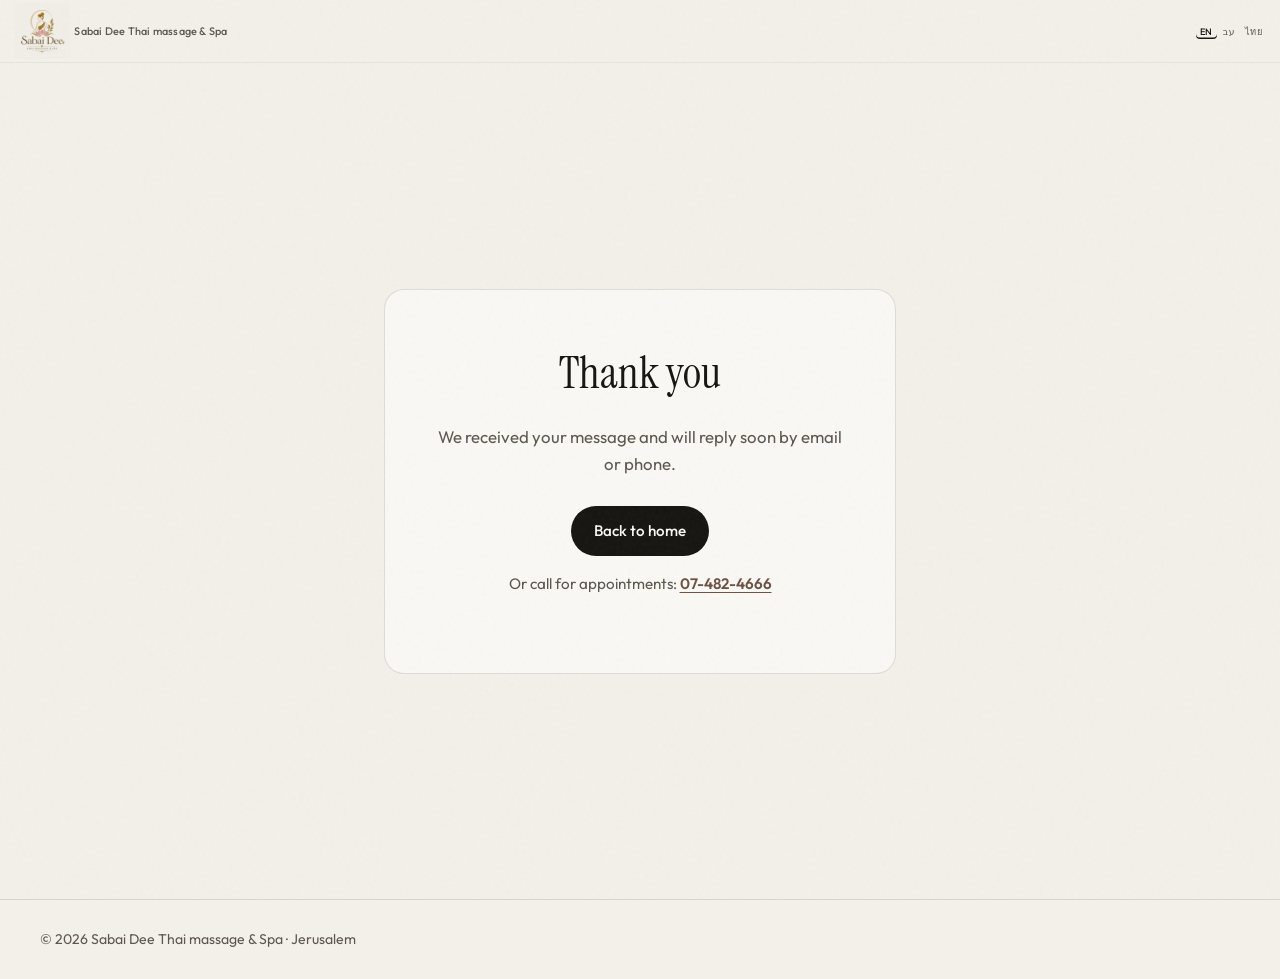
==== thank-you.html @ 680a7512 "Fix contact form: native Formspree POST and thank-you redirect page. Co-authored-by: Cursor <cursora" ====
<!DOCTYPE html>
<html lang="en" dir="ltr">
  <head>
    <meta charset="UTF-8" />
    <meta name="viewport" content="width=device-width, initial-scale=1" />
    <meta name="robots" content="noindex" />
    <title>Thank you — Sabai Dee Thai massage &amp; Spa</title>
    <link rel="preconnect" href="https://fonts.googleapis.com" />
    <link rel="preconnect" href="https://fonts.gstatic.com" crossorigin />
    <link
      href="https://fonts.googleapis.com/css2?family=Frank+Ruhl+Libre:wght@300;400;500;700&family=Instrument+Serif:ital@0;1&family=Noto+Sans+Thai:wght@300;400;500;600&family=Outfit:wght@300;400;500;600&display=swap"
      rel="stylesheet"
    />
    <link rel="stylesheet" href="styles.css" />
  </head>
  <body>
    <div class="noise" aria-hidden="true"></div>

    <header class="site-header">
      <div class="header-brand">
        <a class="logo" href="https://sabaidee.co.il/" data-site-home data-i18n-aria="logo_aria">
          <span class="logo-stack">
            <img
              class="logo-img"
              src="images/logo.png"
              width="64"
              height="64"
              decoding="async"
              alt=""
              role="presentation"
            />
            <span class="logo-tagline" data-i18n="logo_tagline">Sabai Dee Thai massage &amp; Spa</span>
          </span>
        </a>
      </div>
      <div class="header-bar">
        <span class="header-spacer" aria-hidden="true"></span>
        <div class="header-tools">
          <div class="lang-switch" role="group" data-i18n-aria="lang_label">
            <button type="button" class="lang-btn" data-lang="en" aria-pressed="true">EN</button>
            <button type="button" class="lang-btn" data-lang="he" aria-pressed="false">עב</button>
            <button type="button" class="lang-btn" data-lang="th" aria-pressed="false">ไทย</button>
          </div>
        </div>
      </div>
    </header>

    <main class="thank-you-page">
      <div class="thank-you-card">
        <h1 data-i18n="thank_you_title">Thank you</h1>
        <p data-i18n="thank_you_lede">We received your message and will reply soon by email or phone.</p>
        <div class="thank-you-actions">
          <a class="btn btn-primary" href="https://sabaidee.co.il/" data-site-home data-i18n="thank_you_back">Back to home</a>
          <p class="thank-you-phone">
            <span data-i18n="thank_you_call">Or call for appointments:</span>
            <a href="tel:+97274824666" data-i18n-tel="phone_spa_tel" data-i18n="phone_spa_display">07-482-4666</a>
          </p>
        </div>
      </div>
    </main>

    <footer class="site-footer">
      <p>© <span id="year"></span> <span data-i18n="footer_tag">Sabai Dee Thai massage &amp; Spa · Jerusalem</span></p>
    </footer>

    <script src="i18n.js"></script>
    <script src="main.js"></script>
  </body>
</html>
---- styles.css ----
/* Sabai Dee Thai massage & Spa — editorial calm, warm neutrals */

:root {
  --bg: #f3f0ea;
  --bg-elevated: #faf8f4;
  --ink: #161512;
  --ink-muted: #5c5850;
  --line: rgba(22, 21, 18, 0.12);
  --accent: #6b5344;
  --accent-soft: rgba(107, 83, 68, 0.14);
  --orb-a: #c4a882;
  --orb-b: #8a9a8e;
  --font-sans: "Outfit", system-ui, sans-serif;
  --font-serif: "Instrument Serif", Georgia, serif;
  --eyebrow-track: 0.22em;
  --space-xs: 0.5rem;
  --space-sm: 1rem;
  --space-md: 1.75rem;
  --space-lg: 3rem;
  --space-xl: clamp(3.5rem, 10vw, 7rem);
  --radius: 12px;
  --radius-lg: 20px;
  --max: 1120px;
  /* Set precisely in main.js from .site-header height (fallback until JS runs) */
  --header-h: 4.75rem;
}

html[lang="he"] {
  --font-sans: "Frank Ruhl Libre", "Segoe UI", Georgia, serif;
  --font-serif: "Frank Ruhl Libre", Georgia, serif;
  --eyebrow-track: 0.1em;
}

html[lang="th"] {
  --font-sans: "Noto Sans Thai", "Outfit", system-ui, sans-serif;
  --font-serif: "Instrument Serif", "Noto Sans Thai", Georgia, serif;
}

*,
*::before,
*::after {
  box-sizing: border-box;
}

html {
  scroll-behavior: smooth;
}

@media (prefers-reduced-motion: reduce) {
  html {
    scroll-behavior: auto;
  }
  *,
  *::before,
  *::after {
    animation-duration: 0.01ms !important;
    animation-iteration-count: 1 !important;
    transition-duration: 0.01ms !important;
  }
}

body {
  margin: 0;
  font-family: var(--font-sans);
  font-weight: 400;
  font-size: 1.05rem;
  line-height: 1.6;
  color: var(--ink);
  background: var(--bg);
  min-height: 100vh;
}

html[lang="th"] body {
  line-height: 1.65;
}

.noise {
  pointer-events: none;
  position: fixed;
  inset: 0;
  opacity: 0.035;
  z-index: 9999;
  background-image: url("data:image/svg+xml,%3Csvg viewBox='0 0 256 256' xmlns='http://www.w3.org/2000/svg'%3E%3Cfilter id='n'%3E%3CfeTurbulence type='fractalNoise' baseFrequency='0.9' numOctaves='4' stitchTiles='stitch'/%3E%3C/filter%3E%3Crect width='100%25' height='100%25' filter='url(%23n)'/%3E%3C/svg%3E");
}

a {
  color: var(--accent);
  text-decoration-thickness: 1px;
  text-underline-offset: 3px;
}

a:hover {
  color: var(--ink);
}

/* Header */

.site-header {
  position: sticky;
  top: 0;
  z-index: 100;
  display: flex;
  flex-direction: row;
  flex-wrap: wrap;
  align-items: center;
  gap: 0.2rem 0.45rem;
  padding: 0.2rem clamp(0.5rem, 2vw, 0.85rem);
  /* Do not tie min-height to --header-h (avoids locking a bad first measure). */
  background: var(--bg);
  border-bottom: 1px solid rgba(22, 21, 18, 0.06);
}

.header-brand {
  display: flex;
  justify-content: flex-start;
  flex: 1 1 0;
  min-width: 0;
  width: auto;
}

.header-bar {
  display: flex;
  flex-wrap: nowrap;
  align-items: center;
  gap: 0.2rem 0.35rem;
  flex: 0 0 auto;
  min-width: 0;
  min-height: 0;
}

@media (min-width: 721px) {
  .header-bar {
    flex: 1 1 10rem;
    justify-content: flex-end;
  }
}

html[dir="rtl"] .header-brand {
  justify-content: flex-end;
}

.header-spacer {
  flex: 1;
  min-width: 0.5rem;
  pointer-events: none;
}

.header-tools {
  display: flex;
  align-items: center;
  gap: 0.25rem;
}

.lang-switch {
  display: inline-flex;
  align-items: center;
  gap: 0.1rem;
  padding: 0;
  border-radius: 0;
  background: transparent;
  border: none;
}

.lang-btn {
  font-family: var(--font-sans);
  font-size: 0.58rem;
  font-weight: 500;
  letter-spacing: 0.05em;
  padding: 0.15rem 0.26rem;
  border: none;
  border-radius: 4px;
  background: transparent;
  color: var(--ink-muted);
  cursor: pointer;
  transition: color 0.15s, background 0.15s;
}

.lang-btn:hover {
  color: var(--ink);
  background: rgba(22, 21, 18, 0.04);
}

.lang-btn[aria-pressed="true"] {
  background: transparent;
  color: var(--ink);
  box-shadow: inset 0 -1.5px 0 var(--ink);
}

.logo {
  display: flex;
  flex-direction: column;
  align-items: flex-start;
  flex: 0 1 auto;
  min-width: 0;
  max-width: 100%;
  line-height: 1.25;
  text-decoration: none;
  color: var(--ink);
}

html[dir="rtl"] .logo {
  align-items: flex-end;
  text-align: end;
}

.logo-stack {
  display: flex;
  flex-direction: row;
  align-items: center;
  align-self: stretch;
  gap: 0.3rem;
  width: 100%;
  min-width: 0;
}

/* PNG has a white matte — multiply lets it read as var(--bg) on this page */
.logo-img {
  display: block;
  flex: 0 0 auto;
  flex-shrink: 0;
  min-width: 0;
  width: 44px;
  max-width: 44px;
  height: auto;
  aspect-ratio: 1;
  object-fit: contain;
  object-position: center center;
  background-color: var(--bg);
  mix-blend-mode: multiply;
  transition: opacity 0.2s ease;
}

html[dir="rtl"] .logo-img {
  align-self: flex-end;
}

.logo:hover .logo-img {
  opacity: 0.94;
}

.logo-tagline {
  font-family: var(--font-sans);
  flex: 1 1 auto;
  min-width: 0;
  font-size: clamp(0.52rem, 2.4vw, 0.65rem);
  font-weight: 500;
  letter-spacing: 0.02em;
  color: var(--ink-muted);
  max-width: none;
  line-height: 1.2;
}

@media (min-width: 480px) {
  .logo-img {
    width: 48px;
    max-width: 48px;
  }
}

@media (min-width: 721px) {
  .logo-img {
    width: 52px;
    max-width: 52px;
  }

  .logo-tagline {
    font-size: 0.64rem;
  }
}

@media (min-width: 900px) {
  .logo-img {
    width: 56px;
    max-width: 56px;
  }

  .logo-tagline {
    font-size: 0.68rem;
  }
}

.site-nav {
  display: flex;
  align-items: center;
  gap: clamp(0.35rem, 1.2vw, 0.85rem);
}

.site-nav a {
  font-size: 0.68rem;
  font-weight: 400;
  color: var(--ink-muted);
  text-decoration: none;
}

.site-nav a:hover {
  color: var(--ink);
}

.nav-cta {
  padding: 0.15rem 0.4rem;
  border-radius: 4px;
  background: transparent;
  border: 1px solid rgba(22, 21, 18, 0.14);
  color: var(--ink) !important;
}

.nav-cta:hover {
  border-color: var(--ink);
  background: rgba(22, 21, 18, 0.03);
  color: var(--ink) !important;
}

.nav-toggle {
  display: none;
  flex-direction: column;
  justify-content: center;
  gap: 5px;
  width: 34px;
  height: 34px;
  padding: 0;
  border: none;
  background: transparent;
  cursor: pointer;
}

.nav-toggle span {
  display: block;
  height: 2px;
  width: 18px;
  background: var(--ink);
  margin: 0 auto;
  transition: transform 0.2s ease, opacity 0.2s ease;
}

.nav-toggle[aria-expanded="true"] span:first-child {
  transform: translateY(3.5px) rotate(45deg);
}

.nav-toggle[aria-expanded="true"] span:last-child {
  transform: translateY(-3.5px) rotate(-45deg);
}

@media (max-width: 720px) {
  .nav-toggle {
    display: flex;
  }

  .header-spacer {
    display: none;
  }

  .header-bar {
    justify-content: flex-end;
  }

  .site-nav {
    position: fixed;
    top: var(--header-h);
    left: 0;
    right: 0;
    flex-direction: column;
    align-items: stretch;
    padding: var(--space-md);
    gap: 0;
    background: var(--bg-elevated);
    border-bottom: 1px solid var(--line);
    transform: translateY(-120%);
    opacity: 0;
    visibility: hidden;
    transition: transform 0.25s ease, opacity 0.25s ease, visibility 0.25s;
  }

  .site-nav.is-open {
    transform: translateY(0);
    opacity: 1;
    visibility: visible;
  }

  .site-nav a {
    padding: var(--space-sm) 0;
    border-bottom: 1px solid var(--line);
  }

  .site-nav a:last-child {
    border-bottom: none;
    margin-top: var(--space-sm);
    text-align: center;
  }
}

/* Hero */

.hero {
  position: relative;
  display: grid;
  grid-template-columns: 1fr;
  min-height: min(88vh, 820px);
  padding: var(--space-xl) clamp(1.25rem, 4vw, 2.5rem) var(--space-lg);
  overflow: hidden;
}

@media (min-width: 900px) {
  .hero {
    grid-template-columns: 1.05fr 0.95fr;
    align-items: center;
  }
}

.hero-inner {
  position: relative;
  z-index: 1;
  max-width: 34rem;
}

.eyebrow {
  font-size: 0.78rem;
  font-weight: 600;
  letter-spacing: var(--eyebrow-track);
  text-transform: uppercase;
  color: var(--ink-muted);
  margin: 0 0 var(--space-md);
}

.hero-title {
  font-family: var(--font-serif);
  font-size: clamp(2.85rem, 7vw, 4.35rem);
  font-weight: 400;
  line-height: 1.05;
  letter-spacing: -0.02em;
  margin: 0 0 var(--space-md);
}

.hero-title em {
  font-style: italic;
  color: var(--accent);
}

.hero-lede {
  margin: 0 0 var(--space-lg);
  color: var(--ink-muted);
  font-size: 1.08rem;
  max-width: 28rem;
}

.hero-actions {
  display: flex;
  flex-wrap: wrap;
  gap: var(--space-sm);
}

.btn {
  display: inline-flex;
  align-items: center;
  justify-content: center;
  padding: 0.75rem 1.35rem;
  font-family: var(--font-sans);
  font-size: 0.95rem;
  font-weight: 500;
  border-radius: 999px;
  border: 1px solid transparent;
  cursor: pointer;
  text-decoration: none;
  transition: background 0.2s, color 0.2s, border-color 0.2s, transform 0.15s;
}

.btn:active {
  transform: scale(0.98);
}

.btn-primary {
  background: var(--ink);
  color: var(--bg-elevated);
}

.btn-primary:hover {
  background: var(--accent);
  color: #fff;
}

.btn-ghost {
  background: transparent;
  color: var(--ink);
  border-color: var(--line);
}

.btn-ghost:hover {
  border-color: var(--ink);
  background: var(--bg-elevated);
}

.hero-visual {
  position: relative;
  margin: var(--space-lg) 0 0;
  min-height: min(52vh, 520px);
}

@media (min-width: 900px) {
  .hero-visual {
    margin: 0;
    min-height: min(72vh, 640px);
  }
}

.hero-visual-bg {
  position: absolute;
  inset: 0;
  overflow: hidden;
  border-radius: var(--radius-lg);
  pointer-events: none;
}

.hero-photo-wrap {
  position: relative;
  z-index: 1;
  height: 100%;
  min-height: inherit;
  border-radius: var(--radius-lg);
  overflow: hidden;
  box-shadow: 0 28px 80px rgba(22, 21, 18, 0.12);
}

.hero-photo {
  width: 100%;
  height: 100%;
  min-height: min(52vh, 520px);
  object-fit: cover;
  object-position: center 35%;
  display: block;
  transform: scale(1.01);
}

@media (min-width: 900px) {
  .hero-photo {
    min-height: min(72vh, 640px);
  }
}

.orb {
  position: absolute;
  border-radius: 50%;
  filter: blur(60px);
  opacity: 0.55;
  animation: float 14s ease-in-out infinite;
}

.hero-visual-bg .orb-a {
  width: min(55vw, 340px);
  height: min(55vw, 340px);
  background: var(--orb-a);
  top: 5%;
  right: 10%;
}

.hero-visual-bg .orb-b {
  width: min(45vw, 280px);
  height: min(45vw, 280px);
  background: var(--orb-b);
  bottom: 15%;
  right: 25%;
  animation-delay: -4s;
}

@keyframes float {
  0%,
  100% {
    transform: translate(0, 0) scale(1);
  }
  50% {
    transform: translate(-12px, 18px) scale(1.05);
  }
}

.hero-line {
  position: absolute;
  z-index: 2;
  top: 40%;
  left: 0;
  width: 100%;
  max-width: 320px;
  height: 1px;
  background: linear-gradient(to right, var(--accent), transparent);
  opacity: 0.4;
}

html[dir="rtl"] .hero-line {
  background: linear-gradient(to left, var(--accent), transparent);
  left: auto;
  right: 0;
}

@media (min-width: 900px) {
  .hero-line {
    left: auto;
    right: 0;
    top: 50%;
  }

  html[dir="rtl"] .hero-line {
    right: auto;
    left: 0;
  }
}

/* Sections */

.section {
  padding: var(--space-xl) clamp(1.25rem, 4vw, 2.5rem);
  border-top: 1px solid var(--line);
}

.section-grid {
  max-width: var(--max);
  margin: 0 auto;
  display: grid;
  gap: var(--space-lg);
}

@media (min-width: 800px) {
  .section-grid:not(.about-grid) {
    grid-template-columns: minmax(180px, 0.35fr) 1fr;
    align-items: start;
  }
}

.about-grid {
  max-width: var(--max);
  margin: 0 auto;
  display: grid;
  gap: var(--space-lg);
}

@media (min-width: 900px) {
  .about-grid {
    grid-template-columns: minmax(200px, 0.95fr) 1.1fr;
    grid-template-rows: auto 1fr;
    grid-template-areas:
      "intro media"
      "body media";
    align-items: start;
  }

  .about-grid .section-intro {
    grid-area: intro;
  }

  .about-grid .about-media {
    grid-area: media;
  }

  .about-grid .section-body {
    grid-area: body;
    align-self: start;
  }
}

.about-media {
  margin: 0;
}

.about-photo {
  width: 100%;
  height: auto;
  display: block;
  border-radius: var(--radius-lg);
  object-fit: cover;
  aspect-ratio: 4 / 3;
  box-shadow: 0 20px 50px rgba(22, 21, 18, 0.08);
}

.section-intro h2,
.section-head h2 {
  font-family: var(--font-serif);
  font-size: clamp(2rem, 4vw, 2.75rem);
  font-weight: 400;
  margin: 0 0 var(--space-xs);
  letter-spacing: -0.02em;
}

.section-kicker {
  margin: 0;
  font-size: 0.85rem;
  font-weight: 500;
  color: var(--accent);
  letter-spacing: 0.06em;
  text-transform: uppercase;
}

.section-head {
  max-width: var(--max);
  margin: 0 auto var(--space-lg);
}

.prose {
  margin: 0;
}

.prose p + p {
  margin-top: var(--space-md);
}

.prose.small,
.small {
  font-size: 0.95rem;
  color: var(--ink-muted);
}

.about-credentials {
  margin-top: var(--space-md);
  padding-top: var(--space-md);
  border-top: 1px solid var(--line);
}

.about-credentials-title {
  margin: 0 0 var(--space-xs);
  font-family: var(--font-sans);
  font-size: 0.78rem;
  font-weight: 600;
  letter-spacing: var(--eyebrow-track);
  text-transform: uppercase;
  color: var(--ink-muted);
}

.about-credentials p {
  margin: 0;
  font-size: 0.98rem;
  color: var(--ink-muted);
  line-height: 1.55;
}

/* Treatments */

.treatments {
  background: var(--bg-elevated);
}

.treatment-list {
  list-style: none;
  margin: 0 auto;
  padding: 0;
  max-width: var(--max);
  display: grid;
  gap: var(--space-sm);
}

@media (min-width: 640px) {
  .treatment-list {
    grid-template-columns: repeat(2, 1fr);
  }
}

.treatment-card {
  margin: 0;
  padding: 0;
  background: var(--bg);
  border: 1px solid var(--line);
  border-radius: var(--radius-lg);
  overflow: hidden;
  display: flex;
  flex-direction: column;
  transition: border-color 0.2s, box-shadow 0.2s;
}

.treatment-card:hover {
  border-color: color-mix(in srgb, var(--accent) 35%, var(--line));
  box-shadow: 0 16px 48px rgba(22, 21, 18, 0.08);
}

.treatment-card-media {
  position: relative;
  aspect-ratio: 16 / 10;
  overflow: hidden;
  background: var(--line);
}

.treatment-card-media img {
  width: 100%;
  height: 100%;
  object-fit: cover;
  object-position: center;
  display: block;
  transition: transform 0.45s ease;
}

.treatment-card:hover .treatment-card-media img {
  transform: scale(1.04);
}

.treatment-card-body {
  padding: var(--space-md);
}

.treatment-card h3 {
  font-family: var(--font-serif);
  font-size: 1.45rem;
  font-weight: 400;
  margin: 0 0 var(--space-sm);
}

.treatment-card p {
  margin: 0;
  color: var(--ink-muted);
  font-size: 0.98rem;
}

/* Contact */

.contact-grid .section-intro {
  max-width: 28rem;
}

.contact-panel {
  display: grid;
  gap: var(--space-lg);
}

@media (min-width: 700px) {
  .contact-panel {
    grid-template-columns: 1fr 1.1fr;
    align-items: start;
  }
}

.contact-dl {
  margin: 0;
  padding: var(--space-md);
  background: var(--accent-soft);
  border-radius: var(--radius-lg);
  border: 1px solid var(--line);
}

.contact-dl dt {
  font-size: 0.72rem;
  font-weight: 600;
  letter-spacing: 0.14em;
  text-transform: uppercase;
  color: var(--ink-muted);
  margin-top: var(--space-md);
}

.contact-dl dt:first-child {
  margin-top: 0;
}

.contact-dl dd {
  margin: 0.35rem 0 0;
  font-size: 1.05rem;
}

.contact-dl a {
  color: var(--ink);
  font-weight: 500;
}

.contact-managers {
  display: flex;
  flex-direction: column;
  gap: 0.35rem;
}

.contact-managers span {
  display: flex;
  flex-wrap: wrap;
  align-items: baseline;
  gap: 0.35rem 0.5rem;
}

.contact-managers a {
  color: var(--ink);
  font-weight: 500;
  text-decoration: none;
}

.contact-managers a:hover {
  color: var(--accent);
  text-decoration: underline;
}

.contact-form {
  position: relative;
  display: flex;
  flex-direction: column;
  gap: var(--space-sm);
}

.contact-form label span {
  display: block;
  font-size: 0.78rem;
  font-weight: 600;
  letter-spacing: 0.08em;
  text-transform: uppercase;
  color: var(--ink-muted);
  margin-bottom: 0.35rem;
}

.contact-form input,
.contact-form textarea {
  width: 100%;
  padding: 0.75rem 1rem;
  font: inherit;
  border: 1px solid var(--line);
  border-radius: var(--radius);
  background: var(--bg-elevated);
  color: var(--ink);
}

.contact-form input:focus,
.contact-form textarea:focus {
  outline: 2px solid color-mix(in srgb, var(--accent) 45%, transparent);
  outline-offset: 2px;
  border-color: transparent;
}

.form-hp {
  position: absolute;
  left: -9999px;
  width: 1px;
  height: 1px;
  overflow: hidden;
  clip: rect(0, 0, 0, 0);
  white-space: nowrap;
}

.form-status {
  margin: 0;
  font-size: 0.88rem;
  line-height: 1.45;
  padding: 0.65rem 0.85rem;
  border-radius: var(--radius);
  border: 1px solid var(--line);
  background: var(--bg-elevated);
  color: var(--ink);
}

.form-status.is-success {
  border-color: color-mix(in srgb, #3d6b4f 35%, var(--line));
  background: color-mix(in srgb, #3d6b4f 10%, var(--bg-elevated));
}

.form-status.is-error {
  border-color: color-mix(in srgb, #8b3a3a 40%, var(--line));
  background: color-mix(in srgb, #8b3a3a 08%, var(--bg-elevated));
}

.thank-you-page {
  min-height: calc(100vh - var(--header-h));
  display: flex;
  align-items: center;
  justify-content: center;
  padding: var(--space-xl) clamp(1.25rem, 4vw, 2.5rem);
}

.thank-you-card {
  max-width: 32rem;
  text-align: center;
  padding: var(--space-lg);
  background: var(--bg-elevated);
  border: 1px solid var(--line);
  border-radius: var(--radius-lg);
}

.thank-you-card h1 {
  font-family: var(--font-serif);
  font-size: clamp(2rem, 5vw, 2.75rem);
  font-weight: 400;
  margin: 0 0 var(--space-sm);
}

.thank-you-card p {
  margin: 0 0 var(--space-md);
  color: var(--ink-muted);
  line-height: 1.6;
}

.thank-you-actions {
  display: flex;
  flex-direction: column;
  align-items: center;
  gap: var(--space-sm);
}

.thank-you-phone {
  font-size: 0.95rem;
  color: var(--ink-muted);
}

.thank-you-phone a {
  font-weight: 600;
  color: var(--accent);
}


.visit-card {
  max-width: var(--max);
  margin: 0 auto;
  display: grid;
  gap: var(--space-md);
  padding: var(--space-lg);
  background: var(--ink);
  color: var(--bg);
  border-radius: var(--radius-lg);
  overflow: hidden;
}

@media (min-width: 768px) {
  .visit-card {
    grid-template-columns: 1fr 1fr;
    align-items: stretch;
    padding: 0;
    gap: 0;
  }

  .visit-text {
    padding: var(--space-lg);
  }

  .visit-map {
    min-height: 260px;
  }
}

.visit-card h2 {
  font-family: var(--font-serif);
  font-size: clamp(1.85rem, 3vw, 2.35rem);
  font-weight: 400;
  margin: 0 0 var(--space-xs);
  color: var(--bg);
}

.visit-card .section-kicker {
  color: var(--orb-a);
}

.visit-card .address {
  font-style: normal;
  font-size: 1.1rem;
  line-height: 1.65;
  margin: var(--space-md) 0;
}

.visit-card .visit-note {
  color: color-mix(in srgb, var(--bg) 72%, transparent);
}

.visit-card a {
  color: var(--orb-a);
}

.visit-map {
  position: relative;
  min-height: 260px;
  padding: 0;
  overflow: hidden;
  background: color-mix(in srgb, var(--bg) 8%, transparent);
  border: 1px solid color-mix(in srgb, var(--bg) 20%, transparent);
  border-radius: var(--radius);
  margin: var(--space-sm) 0 0;
}

.visit-map iframe {
  display: block;
  width: 100%;
  height: 100%;
  min-height: 260px;
  border: 0;
}

@media (min-width: 768px) {
  .visit-map {
    margin: 0;
    border-radius: 0;
    border: none;
    border-inline-start: 1px solid color-mix(in srgb, var(--bg) 15%, transparent);
    min-height: 100%;
  }

  .visit-map iframe {
    min-height: 320px;
  }
}

.visit-map p {
  margin: 0;
  font-size: 0.9rem;
  color: color-mix(in srgb, var(--bg) 65%, transparent);
  max-width: 22rem;
}

/* Footer */

.site-footer {
  display: flex;
  flex-wrap: wrap;
  align-items: center;
  justify-content: space-between;
  gap: var(--space-sm);
  padding: var(--space-md) clamp(1.25rem, 4vw, 2.5rem);
  border-top: 1px solid var(--line);
  font-size: 0.88rem;
  color: var(--ink-muted);
}

.site-footer p {
  margin: 0;
}

.footer-links {
  display: flex;
  flex-wrap: wrap;
  align-items: center;
  gap: 0.35rem 1rem;
  margin: 0;
}

.site-footer a {
  font-weight: 500;
}
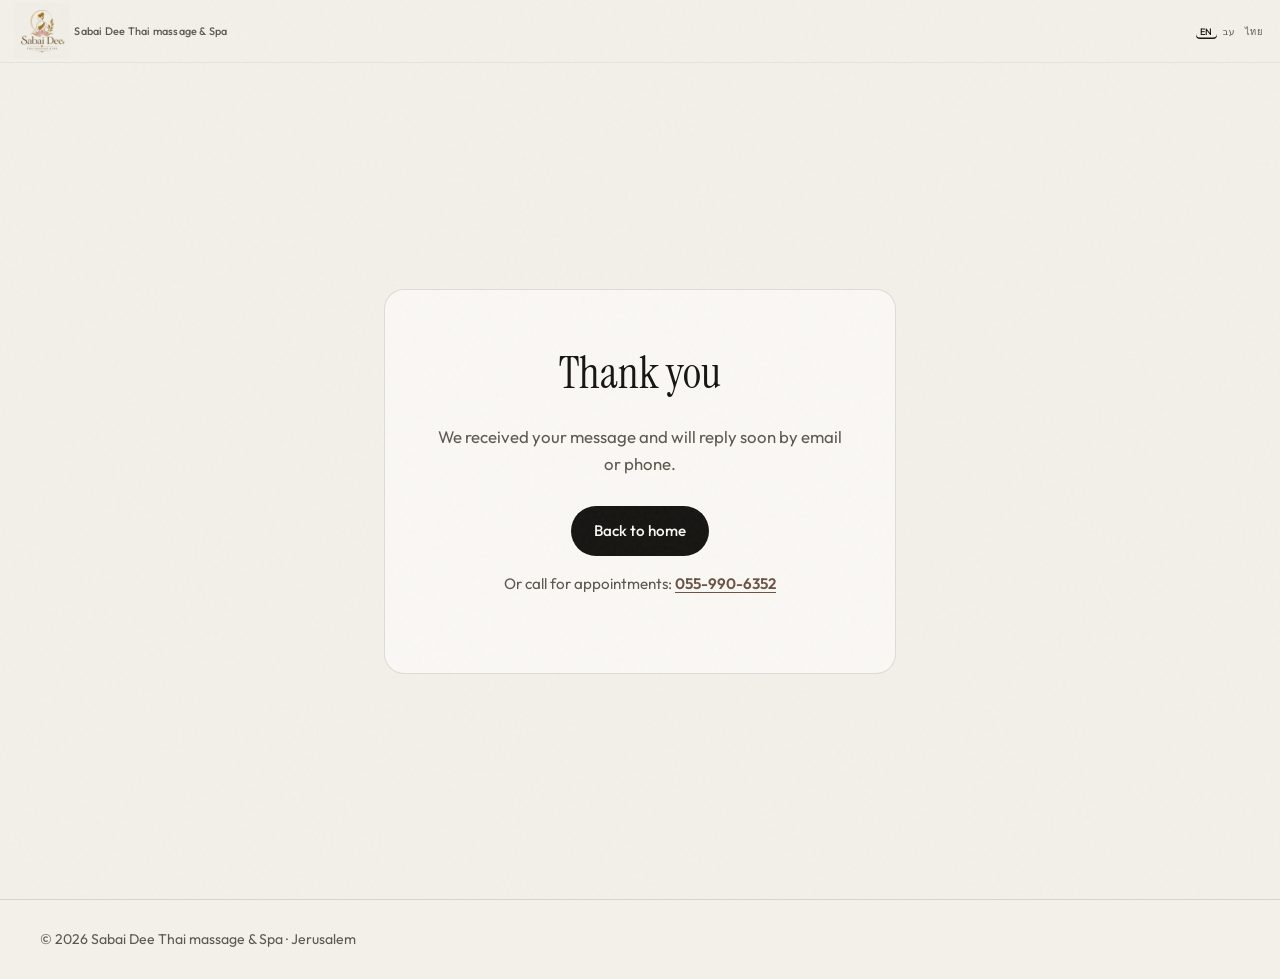
==== commit 12462bca: "Use Ann mobile for appointments; restore Haim 054-813-2322. Co-authored-by: Cursor <cursoragent@curs" ====
--- a/thank-you.html
+++ b/thank-you.html
@@ -53,7 +53,7 @@
           <a class="btn btn-primary" href="https://sabaidee.co.il/" data-site-home data-i18n="thank_you_back">Back to home</a>
           <p class="thank-you-phone">
             <span data-i18n="thank_you_call">Or call for appointments:</span>
-            <a href="tel:+97274824666" data-i18n-tel="phone_spa_tel" data-i18n="phone_spa_display">07-482-4666</a>
+            <a href="tel:+972559906352" data-i18n-tel="phone_spa_tel" data-i18n="phone_spa_display">055-990-6352</a>
           </p>
         </div>
       </div>
--- a/styles.css
+++ b/styles.css
@@ -802,6 +802,151 @@
   font-size: 0.98rem;
 }
 
+/* Prices */
+
+.prices-wrap {
+  max-width: var(--max);
+  margin: 0 auto;
+}
+
+.price-table {
+  width: 100%;
+  border-collapse: collapse;
+  background: var(--bg-elevated);
+  border: 1px solid var(--line);
+  border-radius: var(--radius-lg);
+  overflow: hidden;
+}
+
+.price-table th,
+.price-table td {
+  padding: 0.9rem 1rem;
+  text-align: start;
+  border-bottom: 1px solid var(--line);
+  vertical-align: top;
+}
+
+.price-table thead th {
+  font-size: 0.78rem;
+  font-weight: 600;
+  letter-spacing: 0.08em;
+  text-transform: uppercase;
+  color: var(--ink-muted);
+  background: color-mix(in srgb, var(--accent) 6%, var(--bg-elevated));
+}
+
+.price-table tbody th {
+  font-weight: 500;
+  color: var(--ink);
+  width: 24%;
+}
+
+.price-table tbody tr:last-child th,
+.price-table tbody tr:last-child td {
+  border-bottom: none;
+}
+
+.price-table td {
+  font-weight: 600;
+  color: var(--accent);
+  white-space: nowrap;
+}
+
+.price-sub {
+  display: block;
+  margin-top: 0.25rem;
+  font-size: 0.82rem;
+  font-weight: 400;
+  color: var(--ink-muted);
+}
+
+.prices-note,
+.reviews-note {
+  margin: var(--space-sm) 0 0;
+  font-size: 0.88rem;
+  color: var(--ink-muted);
+  text-align: center;
+}
+
+.prices-gift {
+  margin: 0.35rem 0 0;
+  font-size: 0.88rem;
+  font-weight: 500;
+  color: var(--accent);
+  text-align: center;
+}
+
+@media (max-width: 640px) {
+  .price-table {
+    display: block;
+    overflow-x: auto;
+    -webkit-overflow-scrolling: touch;
+  }
+}
+
+/* Reviews */
+
+.reviews {
+  background: var(--bg-elevated);
+}
+
+.review-list {
+  list-style: none;
+  margin: 0 auto;
+  padding: 0;
+  max-width: var(--max);
+  display: grid;
+  gap: var(--space-sm);
+}
+
+@media (min-width: 640px) {
+  .review-list {
+    grid-template-columns: repeat(2, 1fr);
+  }
+}
+
+@media (min-width: 960px) {
+  .review-list {
+    grid-template-columns: repeat(3, 1fr);
+  }
+}
+
+.review-card {
+  margin: 0;
+  padding: var(--space-md);
+  background: var(--bg);
+  border: 1px solid var(--line);
+  border-radius: var(--radius-lg);
+  display: flex;
+  flex-direction: column;
+  gap: var(--space-sm);
+}
+
+.review-card blockquote {
+  margin: 0;
+  font-size: 0.96rem;
+  line-height: 1.6;
+  color: var(--ink-muted);
+  flex: 1;
+}
+
+.review-card blockquote::before {
+  content: "“";
+  font-family: var(--font-serif);
+  font-size: 1.6rem;
+  line-height: 0;
+  color: var(--orb-a);
+  margin-inline-end: 0.15rem;
+}
+
+.review-card cite {
+  font-style: normal;
+  font-size: 0.82rem;
+  font-weight: 600;
+  letter-spacing: 0.04em;
+  color: var(--accent);
+}
+
 /* Contact */
 
 .contact-grid .section-intro {
@@ -1041,6 +1186,22 @@
   color: color-mix(in srgb, var(--bg) 72%, transparent);
 }
 
+.visit-hours-label {
+  margin-top: var(--space-md);
+  margin-bottom: var(--space-xs);
+}
+
+.visit-hours {
+  font-size: 1.05rem;
+  line-height: 1.65;
+  margin: 0 0 var(--space-sm);
+  color: color-mix(in srgb, var(--bg) 88%, transparent);
+}
+
+.contact-hours {
+  line-height: 1.55;
+}
+
 .visit-card a {
   color: var(--orb-a);
 }
